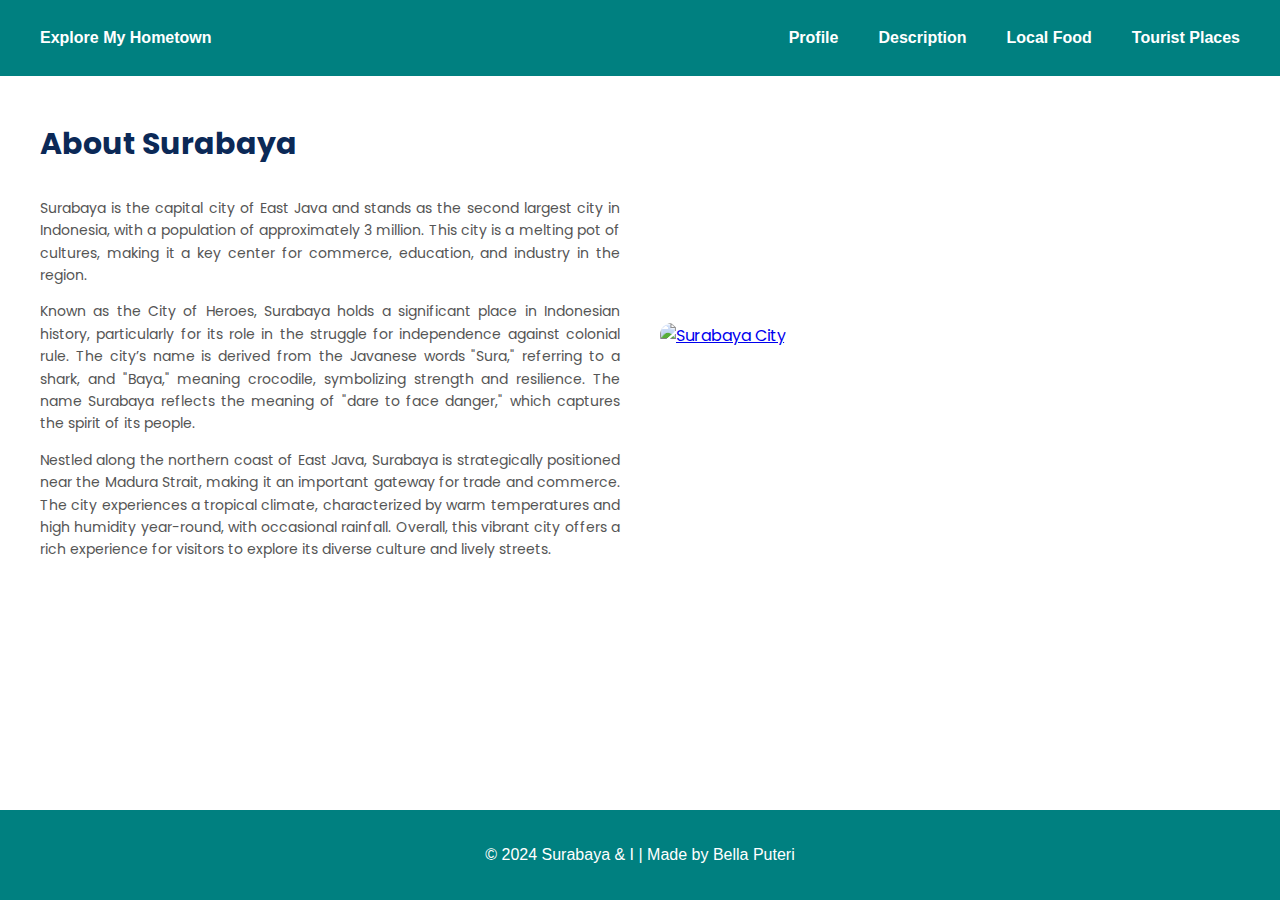
==== hometown.html @ 4025e029 "Add files via upload" ====
<!DOCTYPE html>
<html lang="en">
<head>
    <link href="https://fonts.googleapis.com/css2?family=Poppins:wght@300;400;600&display=swap" rel="stylesheet">
    <meta charset="UTF-8">
    <meta name="viewport" content="width=device-width, initial-scale=1.0">
    <title>Surabaya & I - Hometown</title>
    <link rel="stylesheet" href="style.css">
</head>
<body>

    <!-- Navbar -->
    <div class="navbar">
        <a href="index.html">Explore My Hometown</a>
        <div class="right">
            <a href="profile.html">Profile</a>
            <a href="hometown.html">Description</a>
            <a href="food.html">Local Food</a>
            <a href="tourist.html">Tourist Places</a>
        </div>
    </div>

    <!-- Hometown Description Section -->
    <div class="content" id="description">
        <div style="display: flex; align-items: center; justify-content: space-between; gap: 20px;">
            <div style="flex: 1; padding-right: 20px;">
                <h2>About Surabaya</h2>
                <p style="text-align: justify;">Surabaya is the capital city of East Java and stands as the second largest city in Indonesia, with a population of approximately 3 million. This city is a melting pot of cultures, making it a key center for commerce, education, and industry in the region.</p>  

                <p style="text-align: justify;">Known as the City of Heroes, Surabaya holds a significant place in Indonesian history, particularly for its role in the struggle for independence against colonial rule. The city’s name is derived from the Javanese words "Sura," referring to a shark, and "Baya," meaning crocodile, symbolizing strength and resilience. The name Surabaya reflects the meaning of "dare to face danger," which captures the spirit of its people.</p>
                
                <p style="text-align: justify;">Nestled along the northern coast of East Java, Surabaya is strategically positioned near the Madura Strait, making it an important gateway for trade and commerce. The city experiences a tropical climate, characterized by warm temperatures and high humidity year-round, with occasional rainfall. Overall, this vibrant city offers a rich experience for visitors to explore its diverse culture and lively streets.</p>
            </div>
            <div style="flex: 1; align-self: center;">
                <a href="https://maps.app.goo.gl/kFtCpiA4Cahc2aUp8" target="_blank"> <!-- Link to Google Maps -->
                    <img src="patungsuroboyo.jpg" alt="Surabaya City" style="width: 100%; border-radius: 12px;">
                </a>
            </div>
        </div>
    </div>

    <!-- Footer -->
    <div class="footer">
        <p>&copy; 2024 Surabaya & I | Made by Bella Puteri</p>
    </div>

</body>
</html>
---- style.css ----
body {
    font-family: 'Poppins', sans-serif; 
    margin: 0;
    padding: 0;
    display: flex;
    flex-direction: column;
    min-height: 100vh; /* Full viewport height */
    background-color: #ffffff; 
    color: #333;
}

/* Navbar styling */
.navbar {
    background-color: #008080;
    overflow: hidden;
    padding: 15px 20px;
}

.navbar a {
    float: left;
    color: white;
    text-align: center;
    padding: 14px 20px;
    text-decoration: none;
    font-weight: bold;
}

.navbar a:hover {
    background-color: #ddd;
    color: black;
}

.navbar .right {
    float: right;
}

/* Header */
.header {
    background: url('https://cdn2.uzone.id/assets/uploads/Uzone/Travel/Agoda/D7uytYAUwAAiUu3.jpg') no-repeat center center/cover;
    height: 500px; 
    position: relative;
    color: white;
    text-align: center;
}

.header h1 {
    position: absolute;
    top: 50%;
    left: 50%;
    transform: translate(-50%, -50%);
    font-size: 50px;
    background: rgba(0, 0, 0, 0.6);
    padding: 20px;
}

/* Main content container */
.content {
    flex: 1; /* This will make the content area grow to fill the space */
    padding: 50px;
    max-width: 1200px;
    margin: auto;
}

h2 {
    font-size: 30px;
    margin-bottom: 20px;
}

.row {
    display: flex;
    flex-wrap: wrap;
    justify-content: space-between;
}

.col {
    flex: 1;
    margin: 15px;
    max-width: 300px;
}

.col img {
    width: 100%; /* Ensures images fill the column */
    height: 200px; /* Set the height to a fixed value */
    object-fit: cover; /* Ensures images cover the area without distortion */
    border-radius: 8px; /* Keep the rounded corners */
}

.col h3 {
    margin-top: 10px;
}

/* Profile Section */
.profile-section {
    border: 3px solid #008080;
    border-radius: 15px;
    padding: 20px;
    background-color: #f9f9f9;
    box-shadow: 0px 4px 10px rgba(0, 0, 0, 0.1);
    max-width: 800px;
    margin: 20px auto;
}

.profile-section h2 {
    color: #030303;
    text-align: center;
}

.profile-section p {
    line-height: 1.6;
    color: #555;
    text-align: justify;
}

/* Content Section */
.content h2 {
    color: black;
}

/* Change the place names and food names colors */
#localfood h3, 
#touristplaces h3 {
    color: #0b2957;
}

/* Footer */
.footer {
    background-color: #008080;
    color: white;
    text-align: center;
    padding: 20px 0; /* Ensure padding is uniform */
    width: 100%;
    position: relative;
    bottom: 0;
}

/* Apply Poppins font to food section */
#localfood h2, 
.col h3, 
.col p {
    font-family: 'Poppins', sans-serif; /* Apply Poppins font */
}

/* Food Section */
#localfood h2 {
    text-align: center;
    margin-bottom: 30px;
    color: #0b2957;
    font-weight: 600;
}

/* Food Cards Container */
.row {
    display: flex;
    justify-content: space-around;
    flex-wrap: wrap;
    gap: 20px;
    padding: 20px;
}

/* Food Card Styles */
.col {
    width: 30%;
    background-color: white; 
    margin: 10px;
    padding: 15px;
    border-radius: 10px;
    box-shadow: 0 4px 10px rgba(0, 0, 0, 0.1);
    transition: transform 0.3s ease, box-shadow 0.3s ease;
}

.col:hover {
    transform: scale(1.05);
    box-shadow: 0 8px 15px rgba(0, 0, 0, 0.2);
}

/* Food Card Image */
.col img {
    width: 100%;
    height: 200px;
    object-fit: cover;
    border-radius: 8px;
}

/* Food Card Title */
.col h3 {
    text-align: center;
    color: #008080;
    margin-top: 15px;
    font-size: 20px;
    font-weight: 600; 
}

/* Food Card Description */
.col p {
    text-align: justify;
    color: #555;
    font-size: 14px;
    margin-top: 10px;
    font-weight: 300; 
    line-height: 1.6; 
}

/* Responsive Design */
@media (max-width: 768px) {
    .col {
        width: 100%; 
        margin: 10px 0;
    }
}

/* PROFILE FONT */
@import url('https://fonts.googleapis.com/css2?family=Poppins:wght@400;600&display=swap');

.profile-section {
    border: 3px solid #008080;
    border-radius: 15px;
    padding: 15px;
    background-color: #f9f9f9; /* Keep profile section background as light gray */
    box-shadow: 0px 4px 10px rgba(0, 0, 0, 0.1);
    max-width: 600px;
    margin: 20px auto;
}

.profile-section h2 {
    font-family: 'Poppins', sans-serif; /* Apply Poppins font */
    color: #030303;
    text-align: center;
    font-size: 30px; /* Adjust this value for heading size */
}

.profile-section p {
    font-family: 'Poppins', sans-serif; /* Apply Poppins font */
    line-height: 1.6;
    color: #555;
    text-align: justify;
    font-size: 14px; /* Adjust this value to your desired font size */
}

/* Apply Poppins font to tourist section */
#touristplaces h2, 
#touristplaces h3, 
#touristplaces p {
    font-family: 'Poppins', sans-serif; /* Apply Poppins font */
}

/* Tourist Places Header */
#touristplaces h2 {
    text-align: center;
    margin-bottom: 30px;
    color: #0b2957;
    font-weight: 600; /* Make the title bold */
}

/* Tourist Cards Title and Content */
#touristplaces .col h3 {
    text-align: center;
    color: #0b2957;
    font-size: 20px;
    font-weight: 600;
}

#touristplaces .col p {
    color: #555;
    font-size: 14px;
    text-align: justify;
    line-height: 1.6;
    font-weight: 300;
}

#description {
    font-family: 'Poppins', sans-serif; 
}
/* ABOUT SURABAYA */
#description h2 {
    color: #0b2957; /* For header */
    font-size:30px; 
    margin-bottom: 30px;
}

#description p {
    color: #555; /* For desc */
    font-size: 14px;
    line-height: 1.6; 
}

.navbar, .footer {
    font-family: Arial, sans-serif; 
}

.content {
    padding: 20px;
}

/* QUESTION IN HOMEPAGE */
#question h2 {
    font-family: 'Poppins', sans-serif;
    color: #0b2957; 
}

#question p {
    font-family: 'Poppins', sans-serif; 
    color: #333333;
    font-size: 14px; 
}

.question-container {
    background-color: #f0f8ff; 
    border-radius: 12px; 
    padding: 30px; 
    box-shadow: 0 4px 10px rgba(0, 0, 0, 0.2); 
    margin-top: 20px; 
}

.question-container h2 {
    background-color: #0b2957;
}

.question-form input, .question-form textarea {
    width: 100%;
    padding: 15px; 
    margin: 10px 0;
    border: 2px solid #008080; 
    border-radius: 6px; 
    transition: border 0.3s; 
}

.question-form input:focus, .question-form textarea:focus {
    border-color: #006666; 
    outline: none; 
}

.question-form button {
    padding: 12px 25px; 
    background-color: #008080;
    color: white;
    border: none;
    border-radius: 6px; 
    cursor: pointer;
    transition: background-color 0.3s; 
}

.question-form button:hover {
    background-color: #006666; 
}
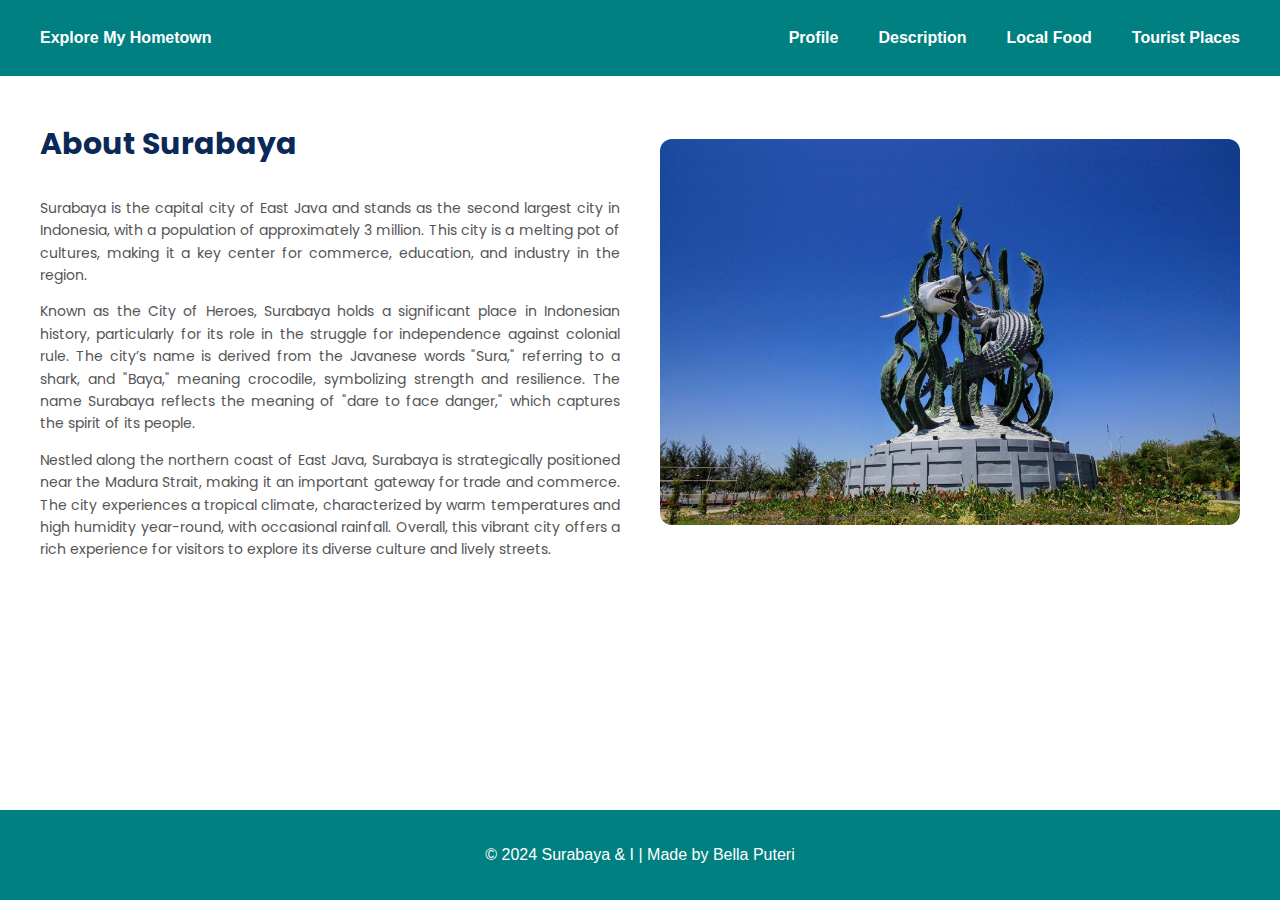
==== commit cde3e8f3: "Update hometown.html" ====
--- a/hometown.html
+++ b/hometown.html
@@ -20,7 +20,7 @@
         </div>
     </div>
 
-    <!-- Hometown Description Section -->
+    <!-- Hometown desc section -->
     <div class="content" id="description">
         <div style="display: flex; align-items: center; justify-content: space-between; gap: 20px;">
             <div style="flex: 1; padding-right: 20px;">
--- a/style.css
+++ b/style.css
@@ -4,7 +4,7 @@
     padding: 0;
     display: flex;
     flex-direction: column;
-    min-height: 100vh; /* Full viewport height */
+    min-height: 100vh; 
     background-color: #ffffff; 
     color: #333;
 }
@@ -55,7 +55,7 @@
 
 /* Main content container */
 .content {
-    flex: 1; /* This will make the content area grow to fill the space */
+    flex: 1;
     padding: 50px;
     max-width: 1200px;
     margin: auto;
@@ -79,17 +79,17 @@
 }
 
 .col img {
-    width: 100%; /* Ensures images fill the column */
-    height: 200px; /* Set the height to a fixed value */
-    object-fit: cover; /* Ensures images cover the area without distortion */
-    border-radius: 8px; /* Keep the rounded corners */
+    width: 100%; 
+    height: 200px; 
+    object-fit: cover; 
+    border-radius: 8px;
 }
 
 .col h3 {
     margin-top: 10px;
 }
 
-/* Profile Section */
+/* Profile section */
 .profile-section {
     border: 3px solid #008080;
     border-radius: 15px;
@@ -111,7 +111,7 @@
     text-align: justify;
 }
 
-/* Content Section */
+/* Content section */
 .content h2 {
     color: black;
 }
@@ -127,20 +127,19 @@
     background-color: #008080;
     color: white;
     text-align: center;
-    padding: 20px 0; /* Ensure padding is uniform */
+    padding: 20px 0; 
     width: 100%;
     position: relative;
     bottom: 0;
 }
 
-/* Apply Poppins font to food section */
 #localfood h2, 
 .col h3, 
 .col p {
     font-family: 'Poppins', sans-serif; /* Apply Poppins font */
 }
 
-/* Food Section */
+/* Food section */
 #localfood h2 {
     text-align: center;
     margin-bottom: 30px;
@@ -148,7 +147,7 @@
     font-weight: 600;
 }
 
-/* Food Cards Container */
+/* Food cards container */
 .row {
     display: flex;
     justify-content: space-around;
@@ -157,7 +156,7 @@
     padding: 20px;
 }
 
-/* Food Card Styles */
+/* Style for food cards */
 .col {
     width: 30%;
     background-color: white; 
@@ -173,7 +172,7 @@
     box-shadow: 0 8px 15px rgba(0, 0, 0, 0.2);
 }
 
-/* Food Card Image */
+/* Food images */
 .col img {
     width: 100%;
     height: 200px;
@@ -181,7 +180,7 @@
     border-radius: 8px;
 }
 
-/* Food Card Title */
+/* Food card title */
 .col h3 {
     text-align: center;
     color: #008080;
@@ -190,7 +189,7 @@
     font-weight: 600; 
 }
 
-/* Food Card Description */
+/* Food desc */
 .col p {
     text-align: justify;
     color: #555;
@@ -200,7 +199,7 @@
     line-height: 1.6; 
 }
 
-/* Responsive Design */
+/* Responsive design */
 @media (max-width: 768px) {
     .col {
         width: 100%; 
@@ -215,32 +214,32 @@
     border: 3px solid #008080;
     border-radius: 15px;
     padding: 15px;
-    background-color: #f9f9f9; /* Keep profile section background as light gray */
+    background-color: #f9f9f9; 
     box-shadow: 0px 4px 10px rgba(0, 0, 0, 0.1);
     max-width: 600px;
     margin: 20px auto;
 }
 
 .profile-section h2 {
-    font-family: 'Poppins', sans-serif; /* Apply Poppins font */
+    font-family: 'Poppins', sans-serif; 
     color: #030303;
     text-align: center;
-    font-size: 30px; /* Adjust this value for heading size */
+    font-size: 30px;
 }
 
 .profile-section p {
-    font-family: 'Poppins', sans-serif; /* Apply Poppins font */
+    font-family: 'Poppins', sans-serif; 
     line-height: 1.6;
     color: #555;
     text-align: justify;
-    font-size: 14px; /* Adjust this value to your desired font size */
+    font-size: 14px; 
 }
 
 /* Apply Poppins font to tourist section */
 #touristplaces h2, 
 #touristplaces h3, 
 #touristplaces p {
-    font-family: 'Poppins', sans-serif; /* Apply Poppins font */
+    font-family: 'Poppins', sans-serif; 
 }
 
 /* Tourist Places Header */
@@ -248,10 +247,10 @@
     text-align: center;
     margin-bottom: 30px;
     color: #0b2957;
-    font-weight: 600; /* Make the title bold */
-}
-
-/* Tourist Cards Title and Content */
+    font-weight: 600; 
+}
+
+/* Tourist Cards title and content */
 #touristplaces .col h3 {
     text-align: center;
     color: #0b2957;
